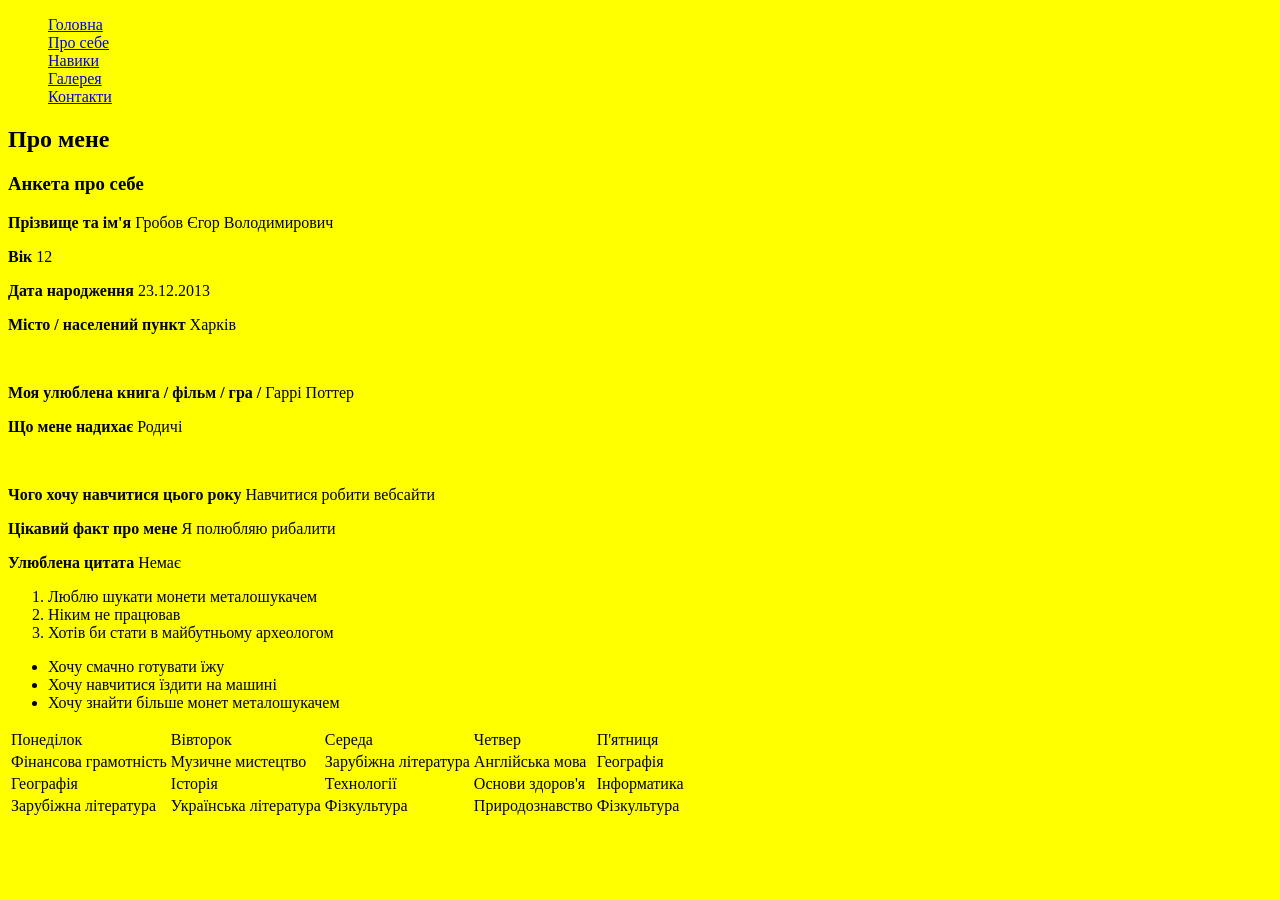
==== about_me.html @ d7f9cb82 "first commit" ====
<!DOCTYPE html>
<html>
    <head>
        <meta charset="UTF-8">
        <title>Мій перший сайт</title>
    </head>
   <body style="background-color: yellow;">
    <header></header>
    <nav>
        <ul style="list-style-type: none;">
            <li><a href="index.html">Головна</a></li>
            <li><a href="about_me.html">Про себе</a></li>
            <li><a href="skills.html">Навики</a></li>
            <li><a href="gallery.html">Галерея</a></li>
            <li><a href="contact.html">Контакти</a></li>
        </ul>
    </nav>
    <section>
        <h2 class="title-about-me">Про мене</h2>
        <h3>Анкета про себе</h3>
        <p><b>Прізвище та ім'я </b>Гробов Єгор Володимирович</p>
        <p><b>Вік </b>12</p>
        <p><b>Дата народження </b>23.12.2013</p>
        <p><b>Місто / населений пункт </b>Харків</p><br>
        <p><b>Моя улюблена книга / фільм / гра / </b>Гаррі Поттер</p>
        <p><b>Що мене надихає </b>Родичі</p><br>
        <p><b>Чого хочу навчитися цього року </b>Навчитися робити вебсайти</p>
        <p><b>Цікавий факт про мене </b>Я полюбляю рибалити</p>
        <p><b>Улюблена цитата </b> Немає</p>
        <ol>
            <li>Люблю шукати монети металошукачем</li>
            <li>Ніким не працював</li>
            <li>Хотів би стати в майбутньому археологом</li>
        </ol>
        <ul>
            <li>Хочу смачно готувати їжу</li>
            <li>Хочу навчитися їздити на машині</li>
            <li>Хочу знайти більше монет металошукачем</li>
        </ul>
        <table>
            <tr>
                <td>Понеділок</td>
                <td>Вівторок</td>
                <td>Середа</td>
                <td>Четвер</td>
                <td>П'ятниця</td>
            </tr>
            <tr>
                <td>Фінансова грамотність</td>
                <td>Музичне мистецтво</td>
                <td>Зарубіжна література</td>
                <td>Англійська мова</td>
                <td>Географія</td>
            </tr>
            <tr>
                <td>Географія</td>
                <td>Історія</td>
                <td>Технології</td>
                <td>Основи здоров'я</td>
                <td>Інформатика</td>
            </tr>
            <tr>
                <td>Зарубіжна література</td>
                <td>Українська література</td>
                <td>Фізкультура</td>
                <td>Природознавство</td>
                <td>Фізкультура</td>
            </tr>
        </table>
    </section>
    <footer></footer>
   </body>
</html>
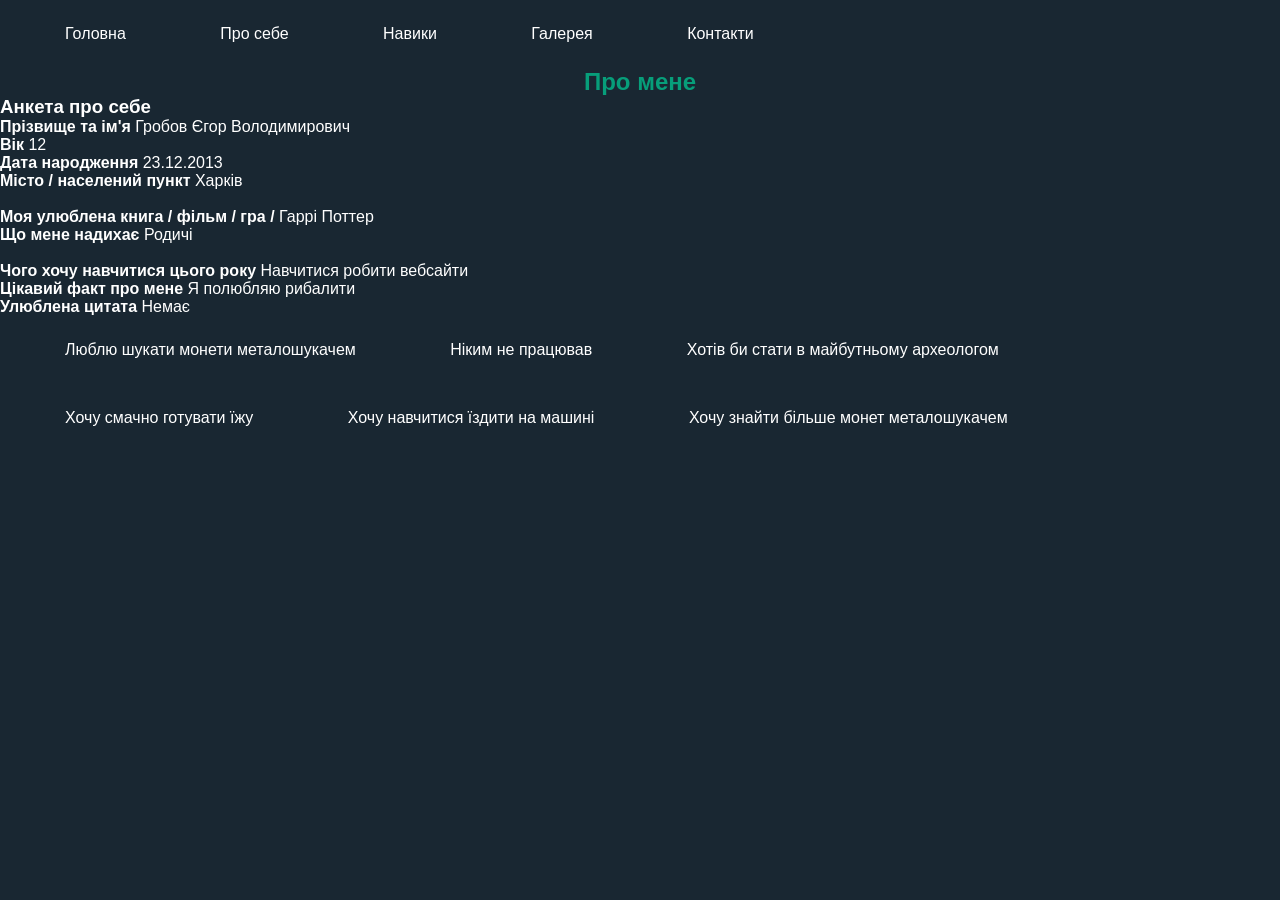
==== commit a5313732: "added pages and changed color" ====
--- a/about_me.html
+++ b/about_me.html
@@ -2,9 +2,10 @@
 <html>
     <head>
         <meta charset="UTF-8">
+        <link rel="stylesheet" href="style.css">
         <title>Мій перший сайт</title>
     </head>
-   <body style="background-color: yellow;">
+   <body style="background-color: #192732">
     <header></header>
     <nav>
         <ul style="list-style-type: none;">
@@ -37,36 +38,6 @@
             <li>Хочу навчитися їздити на машині</li>
             <li>Хочу знайти більше монет металошукачем</li>
         </ul>
-        <table>
-            <tr>
-                <td>Понеділок</td>
-                <td>Вівторок</td>
-                <td>Середа</td>
-                <td>Четвер</td>
-                <td>П'ятниця</td>
-            </tr>
-            <tr>
-                <td>Фінансова грамотність</td>
-                <td>Музичне мистецтво</td>
-                <td>Зарубіжна література</td>
-                <td>Англійська мова</td>
-                <td>Географія</td>
-            </tr>
-            <tr>
-                <td>Географія</td>
-                <td>Історія</td>
-                <td>Технології</td>
-                <td>Основи здоров'я</td>
-                <td>Інформатика</td>
-            </tr>
-            <tr>
-                <td>Зарубіжна література</td>
-                <td>Українська література</td>
-                <td>Фізкультура</td>
-                <td>Природознавство</td>
-                <td>Фізкультура</td>
-            </tr>
-        </table>
     </section>
     <footer></footer>
    </body>
--- a/style.css
+++ b/style.css
@@ -0,0 +1,95 @@
+*{
+    margin: 0; /*Зовнішній відступ*/
+    padding: 0; /*Внутрішній відступ*/
+    box-sizing: border-box; /*Властивість box-sizing дозволяє задавати розміри блоку.*/
+}
+body {
+    font-family: "Inter", sans-serif; /*шрифт*/
+    background-color: #192732; /*колір фону*/
+    color: white; /*колір тексту*/
+}
+/*головна сторінка*/
+a{
+    color: white;
+    text-decoration: none; /*прибирає нижнє підкреслення*/
+}
+li{
+display: inline-block;
+padding: 25px;
+margin-left: 40px;
+}
+.btn-send-me{
+    display: inline-block;
+    background-color: #079E7A;
+    width: 200px;
+    height: 45px;
+    text-align: center;
+    text-decoration: none;
+    border: 1px solid white;
+    border-radius: 8px;
+    margin-top: 45px;
+    padding-top: 10px;
+}
+.main-photo{
+    width: 15rem;
+    height: auto;
+}
+
+.hero-content{
+    margin: 80px 150px;
+}
+
+/*Контакти*/
+
+.bg-video{
+    width: 100vw;
+    height: 87.3vh;
+    object-fit: cover;
+}
+
+/*форма*/
+
+input{
+    width: 28rem;
+    height: 2.2rem;
+    background-color: #dae5e28c;
+    border: none;
+    border-radius: 8px;
+}
+textarea{
+    width: 28rem;
+    height: 7.2rem;
+    background-color: #dae5e28c;
+    border: none;
+    border-radius: 8px;
+}
+button{
+    width: 8rem;
+    height: 2rem;
+    margin-left: 150px;
+    border: none;
+    background-color: #dae5e28c;
+    border-radius: 8px;
+    cursor: pointer;
+}
+.feedback-form{
+    width: 100%;
+    max-width: 550px;
+    height: 450px;
+    box-sizing: border-box;
+    background: #079E7A;
+    background: linear-gradient(90deg, rgba(42, 123, 155, 1));
+    border-radius: 25px;
+    margin: 60px auto 0 auto;
+    padding: 40px 50px;
+}
+/*Про мене*/
+
+.about-me-photo{
+    width: 13rem;
+    height: auto;
+}
+.title-about-me{
+    text-align: center;
+    color: #079E7A;
+}
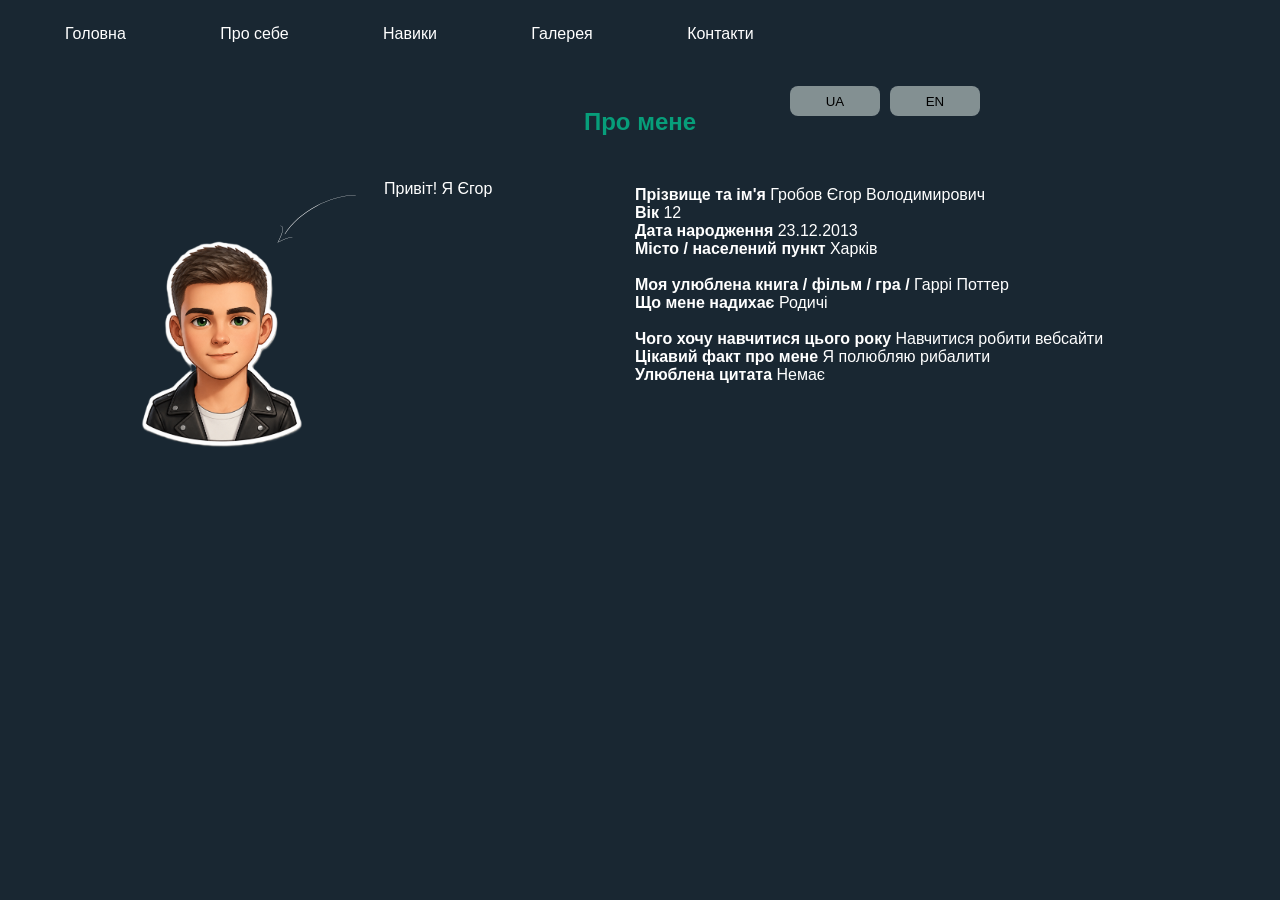
==== commit 722fb892: "second commit" ====
--- a/about_me.html
+++ b/about_me.html
@@ -18,7 +18,15 @@
     </nav>
     <section>
         <h2 class="title-about-me">Про мене</h2>
-        <h3>Анкета про себе</h3>
+        <div class="about_me">
+            <img class="about-me-photo" src="AI.png" alt="Мій стікер">
+            <img class="arrow" src="Arrow.svg">
+            <span class="inscription">Привіт! Я Єгор</span>
+            <div class="change-lang">
+                <button onclick="translateUA()" class="btn-UA">UA</button>
+                <button onclick="translateEN()" class="btn-EN">EN</button>
+            </div>
+            <div class="info" id="info">
         <p><b>Прізвище та ім'я </b>Гробов Єгор Володимирович</p>
         <p><b>Вік </b>12</p>
         <p><b>Дата народження </b>23.12.2013</p>
@@ -28,17 +36,37 @@
         <p><b>Чого хочу навчитися цього року </b>Навчитися робити вебсайти</p>
         <p><b>Цікавий факт про мене </b>Я полюбляю рибалити</p>
         <p><b>Улюблена цитата </b> Немає</p>
-        <ol>
-            <li>Люблю шукати монети металошукачем</li>
-            <li>Ніким не працював</li>
-            <li>Хотів би стати в майбутньому археологом</li>
-        </ol>
-        <ul>
-            <li>Хочу смачно готувати їжу</li>
-            <li>Хочу навчитися їздити на машині</li>
-            <li>Хочу знайти більше монет металошукачем</li>
-        </ul>
+        </div>
+    </div>
     </section>
     <footer></footer>
+    <script>
+        function translateEN() {
+            document.getElementById("info").innerHTML = `
+            <p><b>Last name and first name:</b> Grobov Egor Volodimurovich</p>
+            <p><b>Age:</b></b> 12</p>
+            <p><b>Date of birth:</b><i style="color:blue"> 23.12.2013</i></p>
+            <p><b></i>City:</b> Kharkiv</p>
+            <p><b>Hobbies and passions:</b> fishing</p>
+            <p><b>My favorite book / movie / game:</b> Harry Potter</p>
+            <p><mark>What inspires me:</mark> cat, people</p><br>
+            <p><b>What I want to learn this year:</b> improve my level of the English</p><br>
+            `;
+        }
+
+        function translateUA() {
+            document.getElementById("info").innerHTML = `
+            <p><b>Перше ім'я та останнє:</b> Гробов Єгор Володимирович</p>
+            <p><b>Вік:</b></b> 12</p>
+            <p><b>Дата народження:</b><i style="color:blue"> 23.12.2013</i></p>
+            <p><b></i>Місто:</b> Харків</p>
+            <p><b>Хоббі та захоплення:</b> Рибалка</p>
+            <p><b>Моя улюблена книга / фільм / гра:</b> Гаррі Поттер</p>
+            <p><mark>Що надихає мене:</mark> Кішка, люди</p><br>
+            <p><b>Чого я хочу навчитися цього року</b> Підвищити свій рівень англійської мови</p><br>
+            `;
+        }
+
+    </script>
    </body>
 </html>
--- a/style.css
+++ b/style.css
@@ -17,6 +17,10 @@
 display: inline-block;
 padding: 25px;
 margin-left: 40px;
+}
+li:hover{
+    text-decoration: underline;
+    color: yellow;
 }
 .btn-send-me{
     display: inline-block;
@@ -33,12 +37,30 @@
 .main-photo{
     width: 15rem;
     height: auto;
+    position: absolute;
+    left: 50px;
+    top: 25px;
 }
 
 .hero-content{
     margin: 80px 150px;
 }
-
+.hero-avatar{
+    position: relative;
+    width: 40%;
+    top: -250px;
+    left: 60%;
+}
+.circle{
+    width: 325px;
+    height: 325px;
+    background-color: #079E7A;
+    border-radius: 55% 45% 40% 60% / 60% 50% 50% 40%;
+    position: absolute;
+}
+.circle:hover{
+    background-color: yellow;
+}
 /*Контакти*/
 
 .bg-video{
@@ -85,11 +107,151 @@
 }
 /*Про мене*/
 
+
+.about-me{
+    display: flex;
+    flex-direction: row;
+    position: relative;
+}
+
 .about-me-photo{
-    width: 13rem;
+    width: 15rem;
     height: auto;
+    position: absolute;
+    left: 8%;
+    top: 220px;
 }
 .title-about-me{
     text-align: center;
     color: #079E7A;
+    margin-top: 40px;
+}
+.info{
+    width: 650px;
+    margin:auto;
+    position: relative;
+    left: 25%;
+    top: 50px;
+}
+.arrow{
+    position: absolute;
+    left: 20%;
+    top: 160px;
+}
+.inscription{
+    position: absolute;
+    left: 30%;
+    top: 180px;
+}
+.inscription:hover{
+    color: yellow;
+}
+footer{
+    position: fixed;
+    bottom: 0;
+    left: 0;
+    width: 100%;
+    background-color: #111821;
+}
+.container{
+    display: flex;
+    align-items: center;
+    justify-content: space-around;
+    gap: 1.25rem;
+    padding: 20px;
+}
+.social-links{
+    display: flex;
+    align-items: center;
+    gap: 1.5rem;
+}
+/*Галерея*/
+.title-gallery{
+    text-align: center;
+    color: #0EE6B7;
+}
+.gallery{
+    display: grid; /*встановлює тип відображення контейнера як сітку*/
+    grid-template-columns: 1fr 1fr 1fr 1fr; /*Одиниця fr - це рівні частини*/
+    margin: 20px auto; /*Задає зовнішні відступи навколо контейнера: 20рх зверху та знизу помістити посередені*/
+    gap: 40px;/*встановлює проміжок між елементами сітки*/
+}
+
+.gallery img{
+    width: 85%; /*встановлює ширину кожного зображення*/
+    height: auto;/*автоматично розраховує висоту зображення*/
+    border-radius: 15px;/*закругляє кути зображення*/
+}
+.back-to-top{
+    position: fixed;
+    bottom: 20px;
+    right: 20px;
+    
+    background: #abc3de;
+    color: white;
+    padding: 15px 20px;
+    text-decoration: none;
+    border-radius: 50%;
+    font-weight: bold;
+}
+html{
+    scroll-behavior: smooth;
+}
+.change-lang{
+    display: inline;
+    max-width: 100px;
+    position: relative;
+    top: -50px;
+    left: 50%;
+    z-index: 5;
+}
+.btn-UA, .btn-EN{
+    display: inline;
+    position: absolute;
+    width: 90px;
+    height: 30px;
+}
+.btn-EN{
+    left: 100px;
+}
+/*Навики*/
+.title-skills{
+    text-align: center;
+    color: #0EE6B8;
+    margin-bottom: 25px;
+}
+.skills{
+    display: flex;
+    flex-direction: column;
+    width: 300px;
+    height: auto;
+    background: #2A7B9B;
+    background: linear-gradient(90deg, rgba(42, 123, 155, 1) 0%, rgba(87, 199, 133, 1) 86%);
+    border-radius: 10px;
+    margin: auto;
+    padding: 25px;
+    line-height: 45px;
+}
+.skills:hover{
+    background: #2A7B9B;
+    background: linear-gradient(269deg, rgba(42, 123, 155, 1) 0%, rgba(87, 199, 133, 1) 86%);
+}
+progress{
+    width: 100%;
+    height: 8px;
+}
+.cards{
+    display: flex;
+    justify-content: space-between;
+    overflow-x: hidden;
+}
+.percent{
+    position: relative;
+    top: -45px;
+    left: 200px;
+}
+progress{
+    position: relative;
+    top: -30px;
+    height: 15px;
 }
